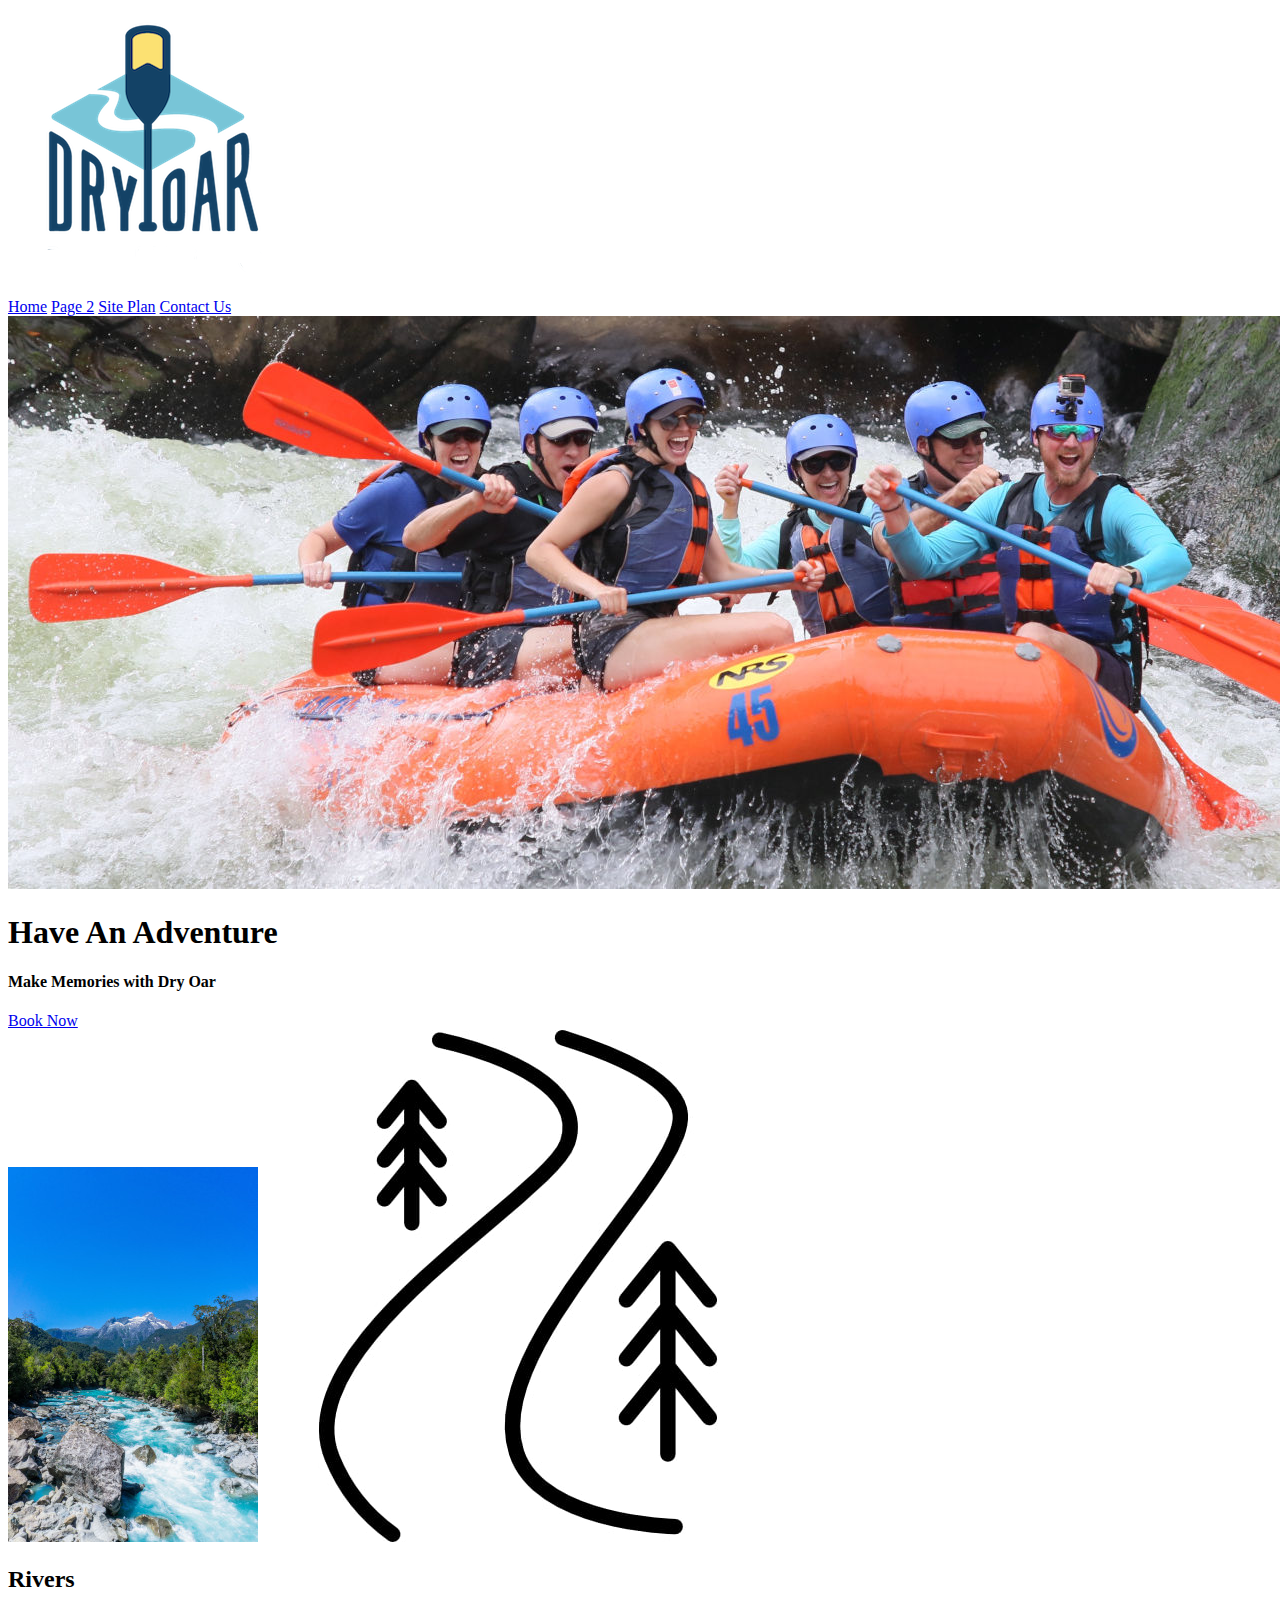
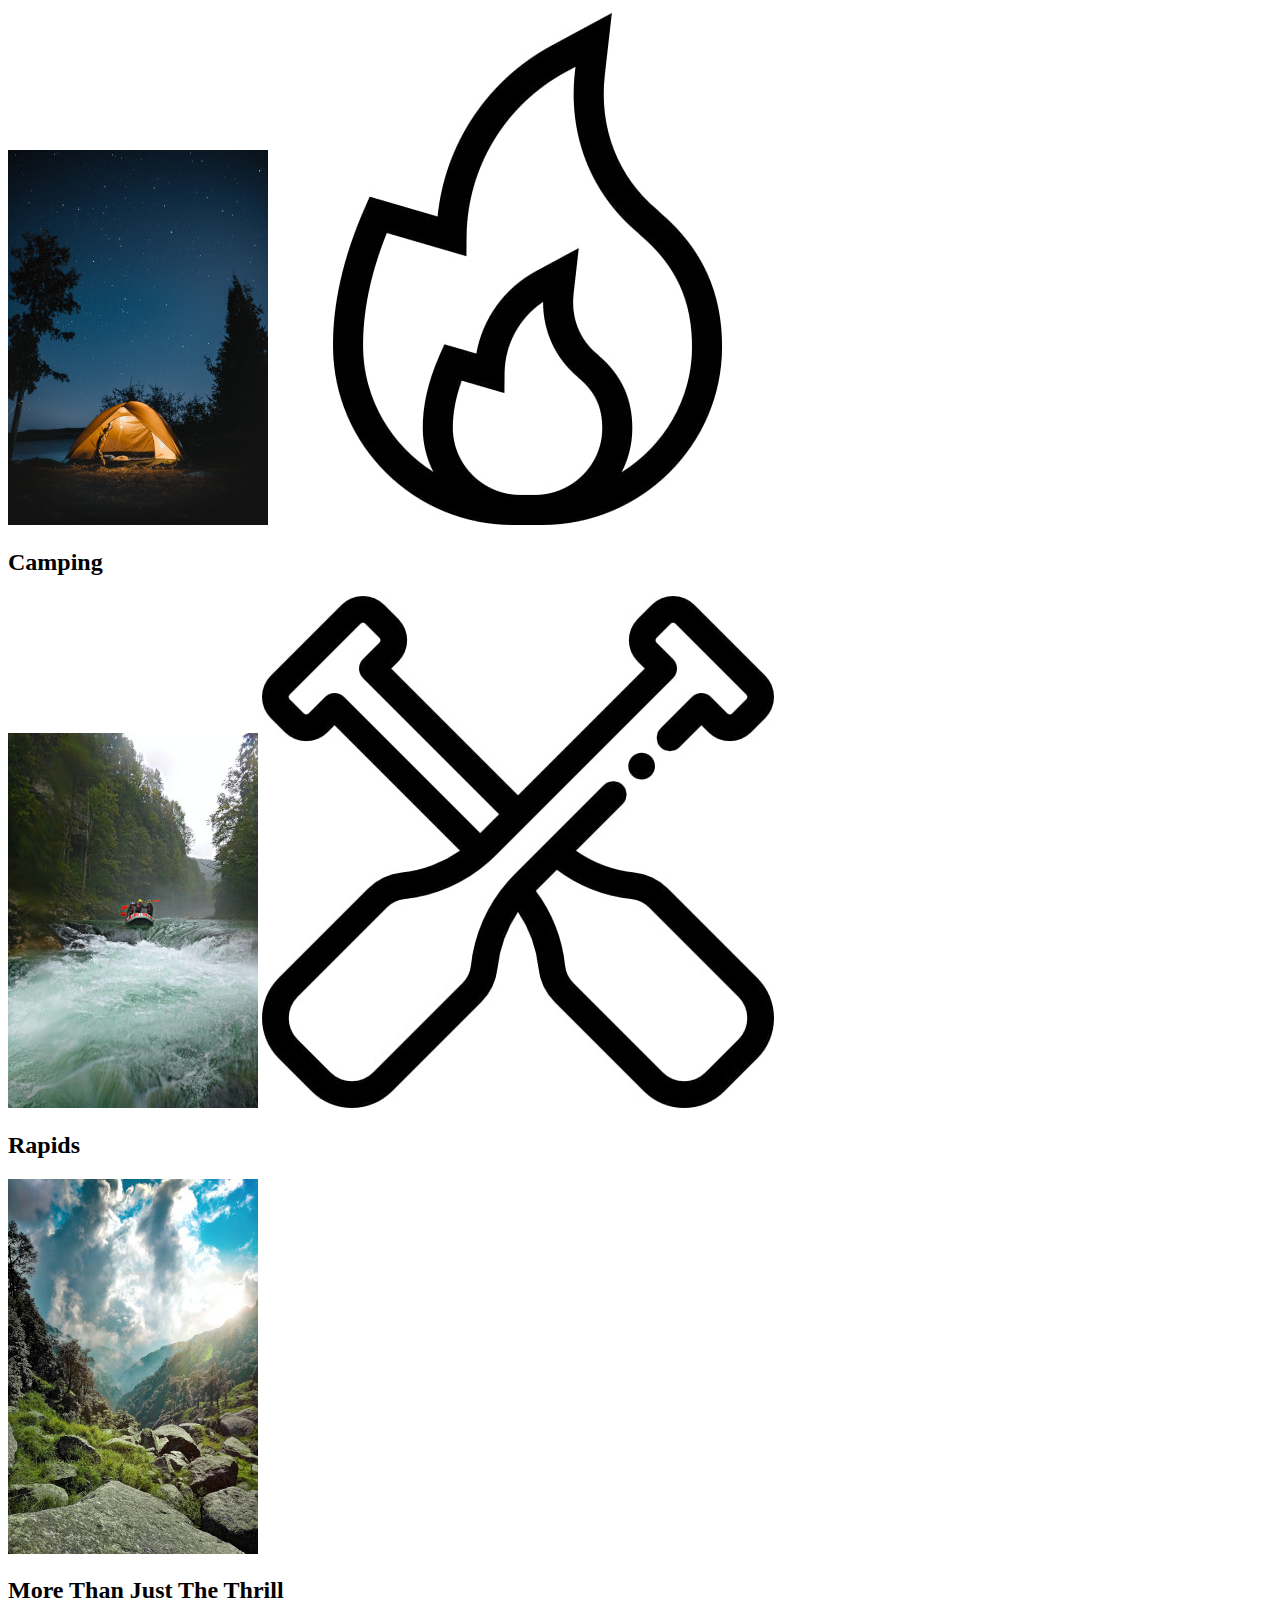
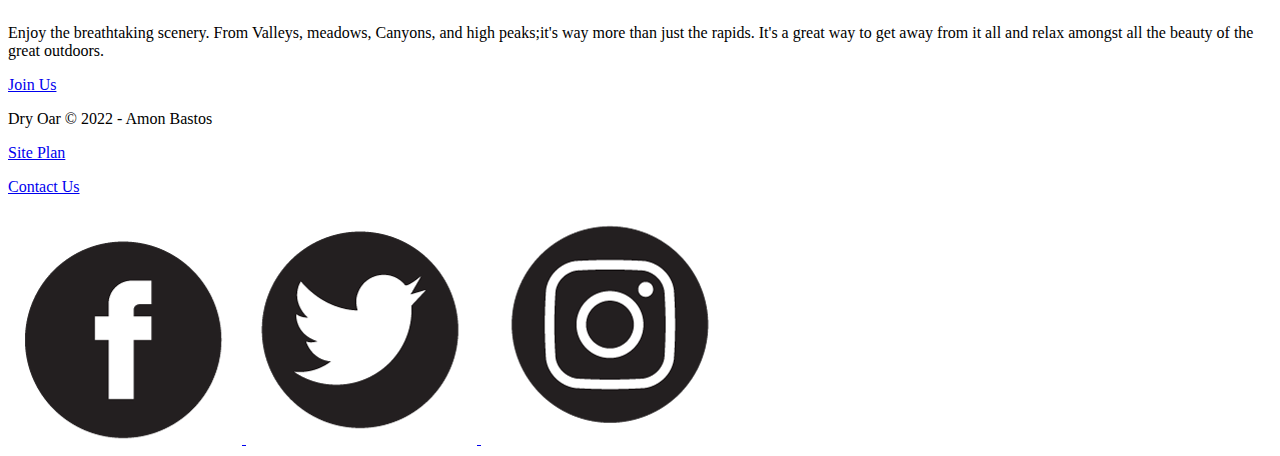
==== wwr/index.html @ 6d221667 "home page and images added" ====
<!DOCTYPE html>
<html lang="en">
<head>
    <meta charset="UTF-8">
    <meta http-equiv="X-UA-Compatible" content="IE=edge">
    <meta name="viewport" content="width=device-width, initial-scale=1.0">
    <title>"Whitewater Rafting Vacations | Dry Oar Boating | Home</title>
</head>
<body>
    <header>
        <a href="index.html" id="logo_link">
        <img class=logo src="images/logo.png" alt="Dry Oar Logo">
        </a>
        <nav>
            <a href="index.html">Home</a>
            <a href="#">Page 2</a>
            <a href="site-plan-rafting.html">Site Plan</a>
            <a href="contactus.html">Contact Us</a>
        </nav>
    </header>
        <div id="hero">
            <div id="hero-box">
                <img id="hero-img" src="images/hero.jpg" alt="People enjoying rafting">
            </div>
            <section>
                <h1 class="button-box">Have An Adventure</h1>
                <h4>Make Memories with Dry Oar</h4>
                 <div class="button-box">
                <a class="book" href="contactus.html">Book Now</a>
                 </div>
            </section>
        </div>
    <main class="home-grid">
        <section class="rivers-card">
            <img class="card-img" src="images/river.jpg" alt="river in forest">
            <img class="icon" src="images/river_icon.jpg" alt="river icon">
            <h2>Rivers</h2>
        </section>
        <section class="camping-card">
            <img class="card-img" src="images/camping.jpg" alt="tent in mountains">
            <img class="icon" src="images/fire_icon.jpg" alt="fire icon">
            <h2>Camping</h2>
        </section>
        <section class="rapids-card">
            <img class="card-img" src="images/rapids.jpg" alt="rafting boat">
            <img class="icon" src="images/oar.jpg" alt="oars icon">
            <h2>Rapids</h2>
        </section>
        <img class="mountains" src="images/mountains.jpg" alt="Misty Mountains">
        <section class="msg">
            <h2>More Than Just The Thrill</h2>
            <p>Enjoy the breathtaking scenery. From Valleys, meadows, Canyons, and high peaks;it's way more than just the rapids. It's a great way to get away from it all and relax amongst all the beauty of the great outdoors.</p>
            <a class="join" href="rivers.html">Join Us</a>
        </section>
    </main>
    <footer>
        <p>Dry Oar &copy; 2022 - Amon Bastos</p>
    <p><a href="site-plan-rafting.html">Site Plan</a></p>
    <p><a href="contactus.html">Contact Us</a></p>
    <div class="social">
        <a href="https://facebook.com">
            <img src="images/facebook.png" alt="fb icon">
        </a>
        <a href="https://twitter.com">
            <img src="images/twitter.png" alt="twitter icon">
        </a>
        <a href="https://instagram.com">
            <img src="images/instagram.png" alt="instagram icon">
        </a>
    </div>
    </footer>
</body>
</html>
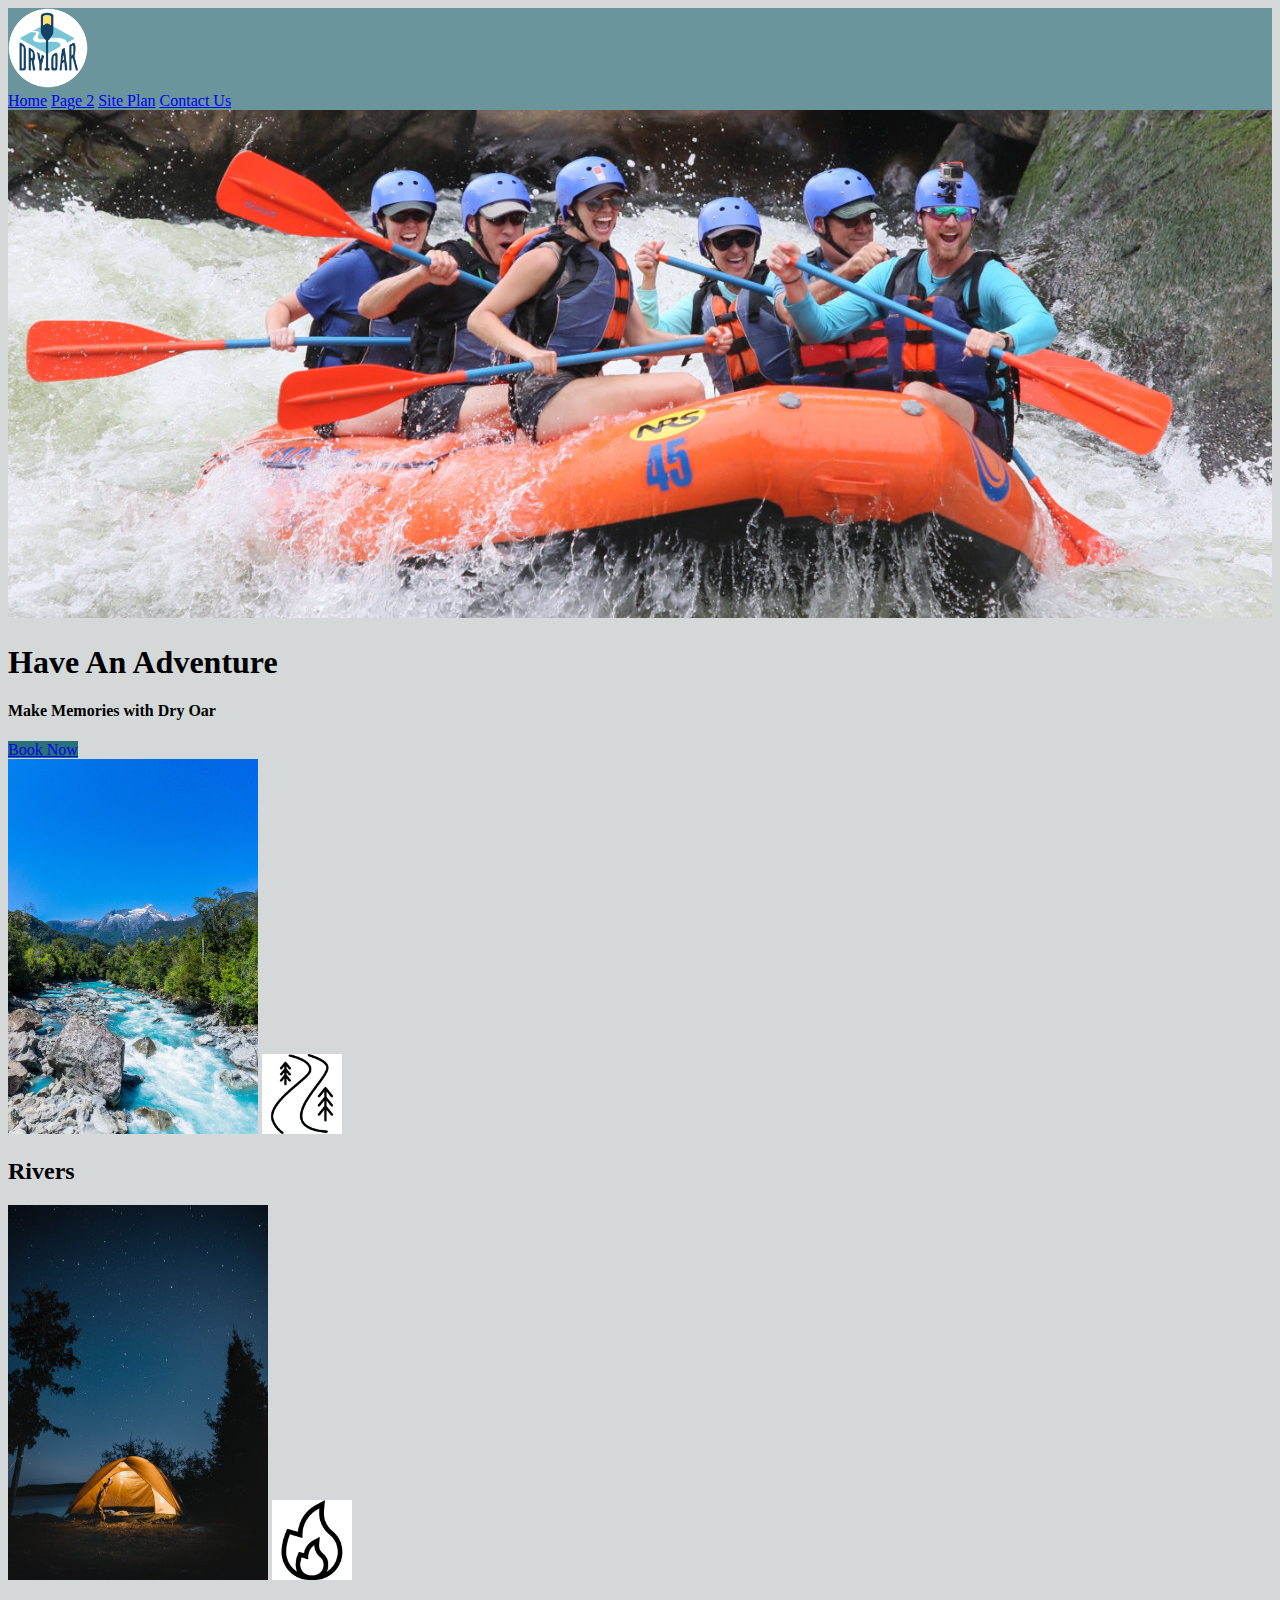
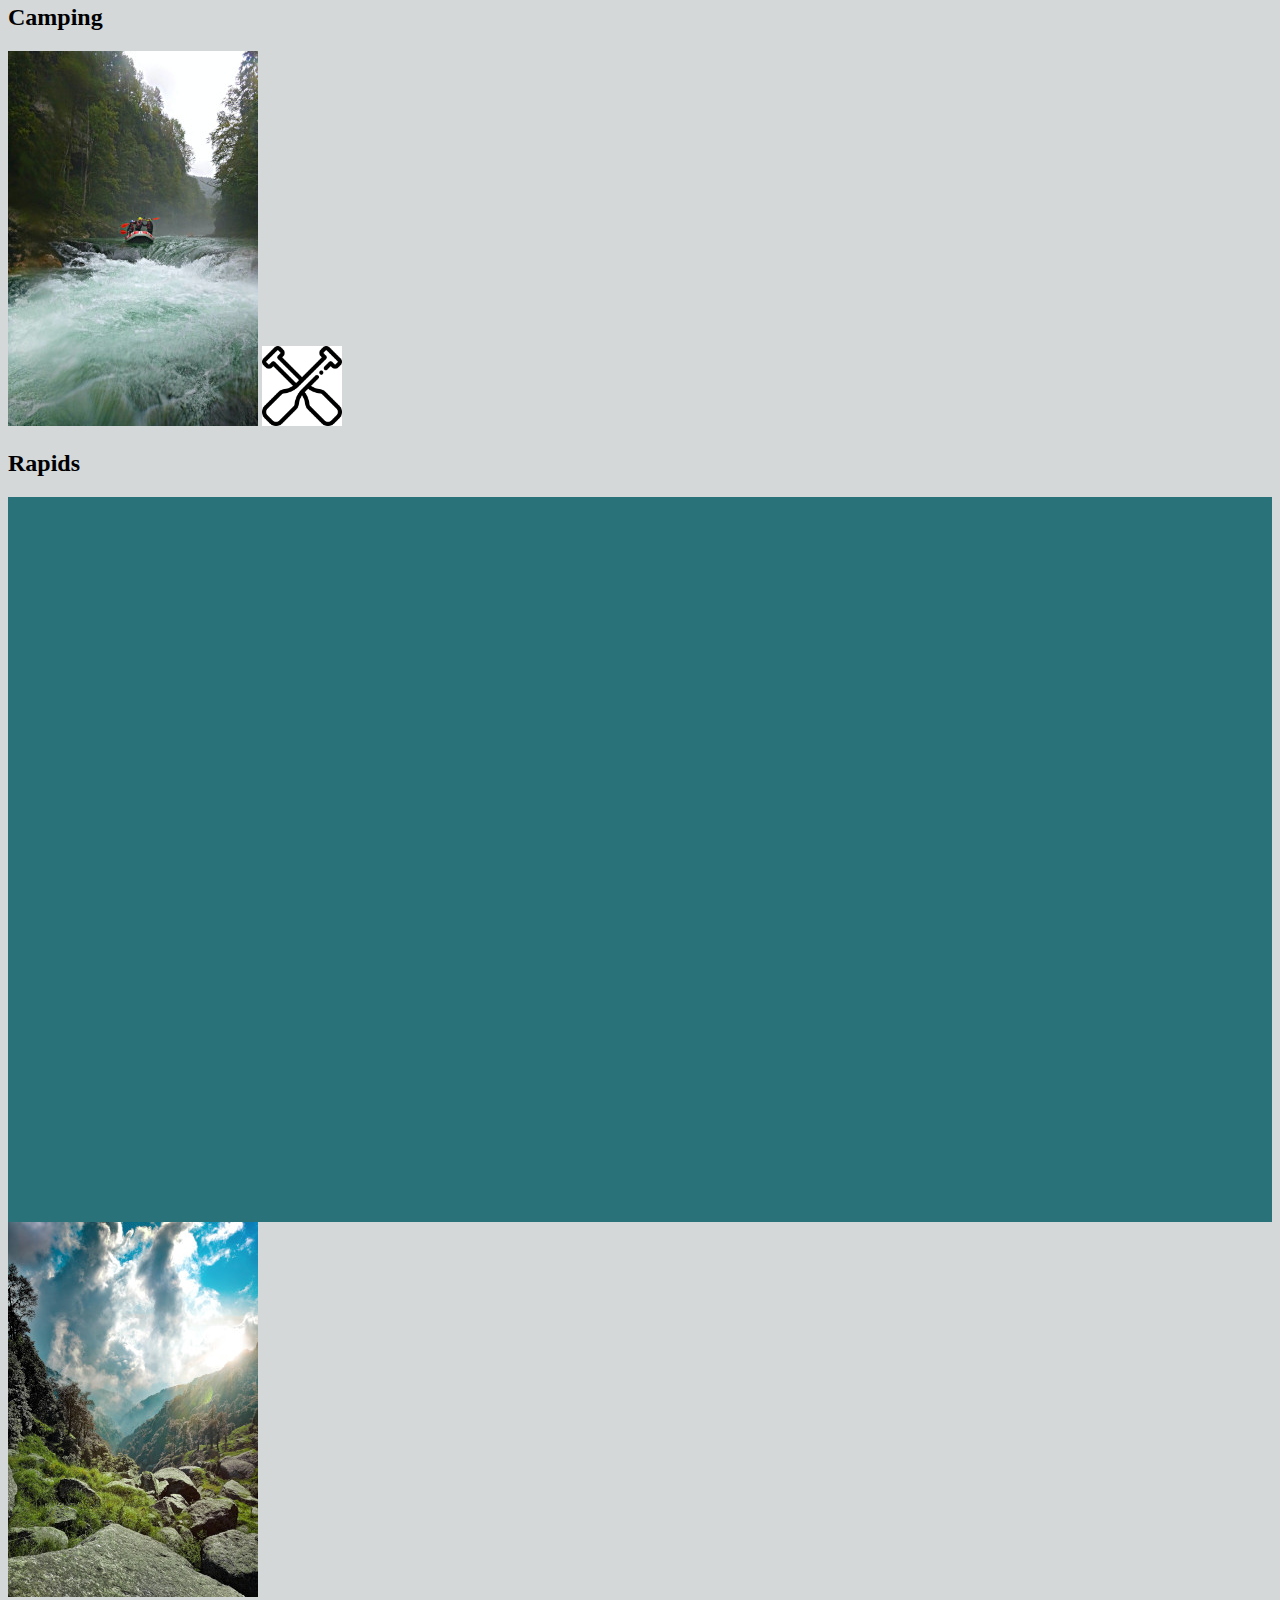
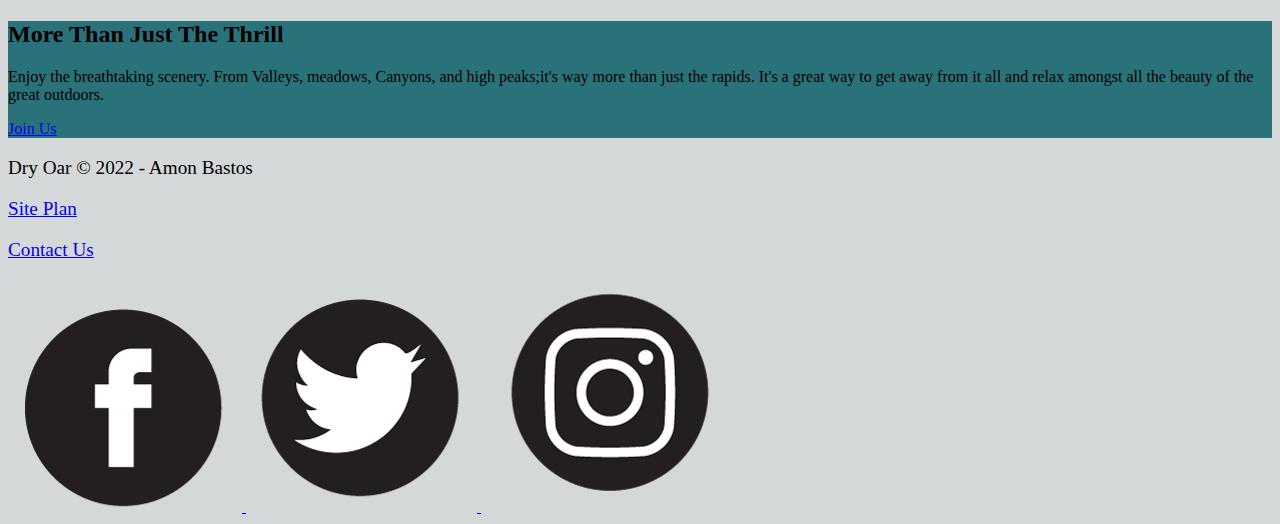
==== commit 12934e84: "adding css on file" ====
--- a/wwr/index.html
+++ b/wwr/index.html
@@ -4,9 +4,11 @@
     <meta charset="UTF-8">
     <meta http-equiv="X-UA-Compatible" content="IE=edge">
     <meta name="viewport" content="width=device-width, initial-scale=1.0">
+    <link rel="stylesheet" href="styles/styles.css">
     <title>"Whitewater Rafting Vacations | Dry Oar Boating | Home</title>
 </head>
 <body>
+    <div id="content">
     <header>
         <a href="index.html" id="logo_link">
         <img class=logo src="images/logo.png" alt="Dry Oar Logo">
@@ -42,10 +44,11 @@
             <h2>Camping</h2>
         </section>
         <section class="rapids-card">
-            <img class="card-img" src="images/rapids.jpg" alt="rafting boat">
+            <img class="boat" src="images/rapids.jpg" alt="rafting boat">
             <img class="icon" src="images/oar.jpg" alt="oars icon">
             <h2>Rapids</h2>
         </section>
+        <div id="background"></div>
         <img class="mountains" src="images/mountains.jpg" alt="Misty Mountains">
         <section class="msg">
             <h2>More Than Just The Thrill</h2>
@@ -53,6 +56,7 @@
             <a class="join" href="rivers.html">Join Us</a>
         </section>
     </main>
+    </div>
     <footer>
         <p>Dry Oar &copy; 2022 - Amon Bastos</p>
     <p><a href="site-plan-rafting.html">Site Plan</a></p>
@@ -67,7 +71,7 @@
         <a href="https://instagram.com">
             <img src="images/instagram.png" alt="instagram icon">
         </a>
-    </div>
     </footer>
+</div>
 </body>
 </html>--- a/wwr/styles/styles.css
+++ b/wwr/styles/styles.css
@@ -0,0 +1,48 @@
+#background {
+    height: 725px;
+}
+#content {
+    max-width: 1600px;
+    margin: 0 auto;
+}
+body {
+    background-color:#d5d8d9;
+}
+header {
+    background-color: #6a959d;
+}
+nav a :hover {
+    background-color: #af2f38;
+    text-align: center;
+    text-decoration: none;
+}
+.book, .join {
+    background-color: #2a7279;
+}
+.book:hover, .join:hover {
+    background-color: #2a7279;
+}
+#background {
+    background-color: #2a7279;
+}
+.msg {
+    background-color: #2a7279;
+}
+footer {
+    background-color: #d5d8d9;
+}
+.logo {
+    width: 80px;
+}
+.icon {
+    width: 80px;
+}
+#hero-img {
+    width: 100%;
+}
+footer p {
+    font-size: 1.2em;
+}
+footer p a:hover {
+    text-decoration: underline;
+}